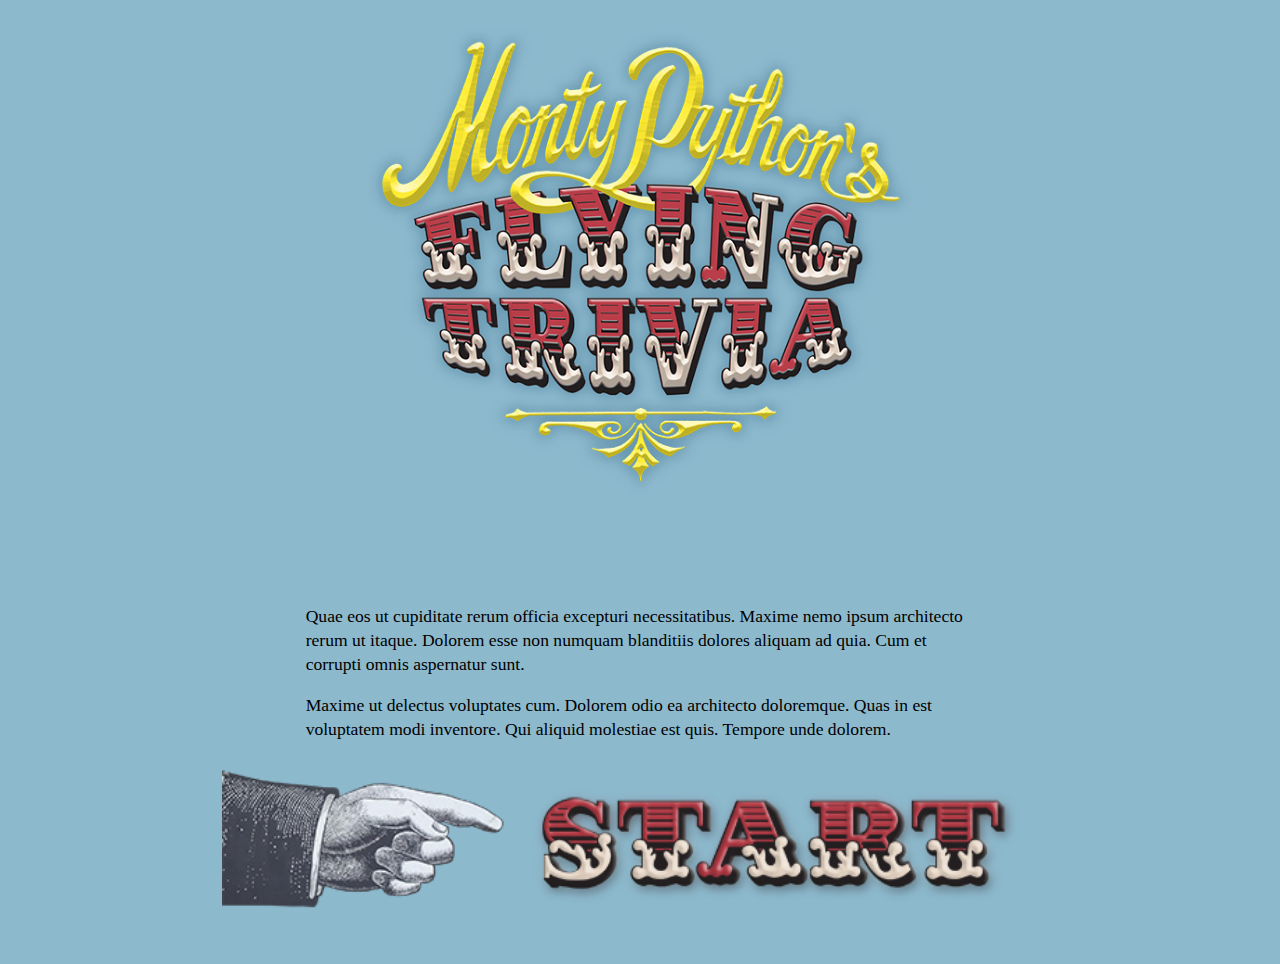
==== index-start.html @ ee7987f8 "start quiz layout" ====
<!DOCTYPE html>
<html lang="en">

<head>
    <meta charset="UTF-8">
    <meta name="viewport" content="width=device-width, initial-scale=1.0">
    <meta http-equiv="X-UA-Compatible" content="ie=edge">
    <title>Monty Python's Flying Trivia</title>
    <link rel="stylesheet" href="assets/css/normalize.css">
    <link rel="stylesheet" href="assets/css/style.css">
</head>

<body>

    <div id="container">

        <div id="logo_box">
            <img id="logo" src="assets/images/mp_logo.png" alt="">
        </div>

        <div id="content_box">

            <div id="instruct">
                <img id="instruct_img" src="assets/images/instructions.png" alt="">
            </div>
            <div id="instructions">
                <p>Quae eos ut cupiditate rerum officia excepturi necessitatibus. Maxime nemo ipsum architecto rerum ut itaque. Dolorem esse non numquam blanditiis dolores aliquam ad quia. Cum et corrupti omnis aspernatur sunt.</p>

                <p>Maxime ut delectus voluptates cum. Dolorem odio ea architecto doloremque. Quas in est voluptatem modi inventore. Qui aliquid molestiae est quis. Tempore unde dolorem.</p>
            </div>
            <div id="btn_space">
                <img id="btn_img" src="/assets/images/btn_start.png" alt="">
            </div>

        </div>

    </div>






    <script src="https://ajax.googleapis.com/ajax/libs/jquery/3.3.1/jquery.min.js"></script>
    <script src="assets/js/scripts.js"></script>
</body>

</html>


<!-- Monty Python's Flying Trivia
basic trivia game assignment
© Richard Trevillian, 2018-09-01
University of Richmond, Full Stack Web Development Bootcamp
HTML markup -->
---- assets/css/style.css ----
/* Monty Python's Flying Trivia
basic trivia game assignment
© Richard Trevillian, 2018-09-01
University of Richmond, Full Stack Web Development Bootcamp
CSS styles */
* {
    /* border: .1px solid red; */
    box-sizing: border-box;
}

/* START DECLARE NATIVE SYSTEM FONTS */
@font-face {
    font-family: system;
    font-style: normal;
    font-weight: 300;
    src: local(".SFNSText-Light"), local(".HelveticaNeueDeskInterface-Light"), local(".LucidaGrandeUI"), local("Ubuntu Light"), local("Segoe UI Light"), local("Roboto-Light"), local("DroidSans"), local("Tahoma");
}

/* END DECLARE NATIVE SYSTEM FONTS */
/* START THE MAIN GAME CONTAINERS */
body {
    background-color: #8db9cd;
}

/* CONTAINER holds all content centered with MARGIN and limits MAX-WIDTH */
#container {
    margin: 0 auto;
    max-width: 980px;
    padding: 2%;
    /* background-color: beige; */
}

/* END THE MAIN GAME CONTAINERS */
/* START THE CONTENT CONTAINERS */
#logo_box {
    text-align: center;
    /* background-color: bisque; */
}

#logo {
    width: 60%;
}

#content_box {
    margin: 0 5% 0px 5%;
    max-width: 980px;
    background: url(/assets/images/parchment.jpg);
    /* background-color: teal; */
    background-size: contain;
    background-repeat: repeat-y;
}

/* END THE CONTENT CONTAINERS */
/* START THE START SCREEN */
#instruct {
    padding: 2%;
    /* background-color: plum; */
}

#instruct_img {
    margin: 30px 5% 5px 5%;
    width: 90%;
    /* background-color: palegreen; */
}

#instructions {
    margin: 30px 10% 10px 10%;
    font-family: 'system';
    font-size: 1.1rem;
    line-height: 1.5rem;
    /* text-align: center; */
    /* background-color: paleturquoise; */
}

#btn_space {
    padding: 10px 0 20px 0;
}

#btn_img {
    width: 100%;
}

/* END THE START SCREEN */
/* MEDIA QUERIES BELOW */
/* MAX WIDTH MEDIA QUERIES BELOW */
@media screen and (max-width: 640px) {
    #XXX {
        /* width: 300px; */
    }
}

@media screen and (max-width: 768px) {
    #XXX {
        /* width: 350px; */
    }
}

@media screen and (max-width: 980px) {
    #XXX {
        /* width: 440px; */
    }
}

/* MAX WIDTH MEDIA QUERIES ABOVE */
/* MIN WIDTH MEDIA QUERIES BELOW */
@media screen and (min-width: 640px) {
    #XXX {
        /* width: 240px; */
    }
}

@media screen and (min-width: 768px) {
    #XXX {
        /* width: 440px; */
    }
}

@media screen and (min-width: 980px) {
    #XXX {
        /* width: 640px; */
    }
}

/* MIN WIDTH MEDIA QUERIES ABOVE */
/* MEDIA QUERIES ABOVE */
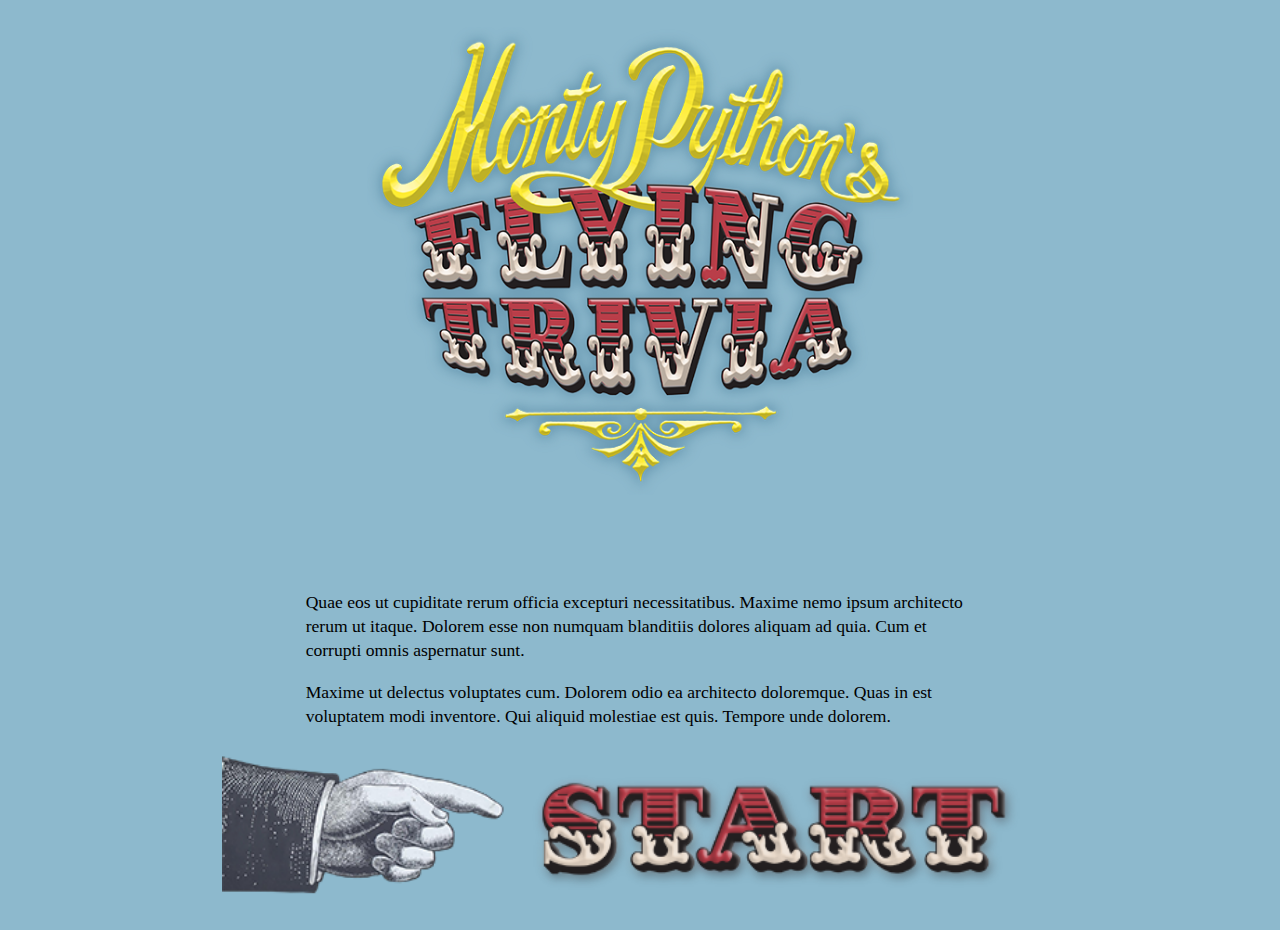
==== commit 2b6c71de: "finish page basic styling" ====
--- a/index-start.html
+++ b/index-start.html
@@ -23,7 +23,7 @@
             <div id="instruct">
                 <img id="instruct_img" src="assets/images/instructions.png" alt="">
             </div>
-            <div id="instructions">
+            <div id="body_content">
                 <p>Quae eos ut cupiditate rerum officia excepturi necessitatibus. Maxime nemo ipsum architecto rerum ut itaque. Dolorem esse non numquam blanditiis dolores aliquam ad quia. Cum et corrupti omnis aspernatur sunt.</p>
 
                 <p>Maxime ut delectus voluptates cum. Dolorem odio ea architecto doloremque. Quas in est voluptatem modi inventore. Qui aliquid molestiae est quis. Tempore unde dolorem.</p>
--- a/assets/css/style.css
+++ b/assets/css/style.css
@@ -43,6 +43,7 @@
 
 #content_box {
     margin: 0 5% 0px 5%;
+    padding: 20px 0 0 0;
     max-width: 980px;
     background: url(/assets/images/parchment.jpg);
     /* background-color: teal; */
@@ -52,9 +53,18 @@
 
 /* END THE CONTENT CONTAINERS */
 /* START THE START SCREEN */
-#instruct {
+#instruct_box {
     padding: 2%;
     /* background-color: plum; */
+}
+
+#timer_box {
+    margin: 30px 10% 10px 10%;
+    /* padding: 2%; */
+    /* width: 100%; */
+    height: 100px;
+    background-color: plum;
+    opacity: .5;
 }
 
 #instruct_img {
@@ -63,7 +73,7 @@
     /* background-color: palegreen; */
 }
 
-#instructions {
+#body_content {
     margin: 30px 10% 10px 10%;
     font-family: 'system';
     font-size: 1.1rem;
@@ -73,11 +83,79 @@
 }
 
 #btn_space {
-    padding: 10px 0 20px 0;
+    padding: 10px 0 0 0;
 }
 
 #btn_img {
     width: 100%;
+}
+
+legend {
+    background-color: rgb(233, 229, 217);
+    width: 100%;
+    padding: 20px;
+    border-radius: 2rem;
+    color: red;
+    font-size: 1.2rem;
+    line-height: 1.6rem;
+    box-shadow: 0 0 35px rgb(167, 158, 149);
+
+    /* opacity: .7; */
+}
+
+fieldset p {
+    margin-left: 40px;
+}
+
+fieldset {
+    margin-bottom: 30px;
+    border: 0px solid lightgray;
+    /* border-radius: 2em; */
+}
+
+h3 {
+    font-size: 1.1em;
+    margin: 15px;
+}
+
+.result_box {
+    /* display: flex; */
+    /* justify-content: flex-start; */
+    margin-bottom: 20px;
+    display: table;
+    width: 100%;
+}
+
+.clearfix:after {
+    content: "";
+    display: table;
+    clear: both;
+}
+
+.result_icon {
+    float: left;
+    /* background-color: aliceblue; */
+    /* border-radius: 100px; */
+    /* height: 50px; */
+    /* width: 50px; */
+    /* margin-left: 10px; */
+    /* margin-right: 80%; */
+}
+
+.result_text {
+    float: left;
+    /* margin-left: 20px; */
+    /* margin-right: 200px; */
+}
+
+.result_number {
+    float: right;
+    /* margin-left: 10px; */
+    /* margin-right: 80%; */
+}
+
+.icon {
+    height: 50px;
 }
 
 /* END THE START SCREEN */
@@ -85,7 +163,7 @@
 /* MAX WIDTH MEDIA QUERIES BELOW */
 @media screen and (max-width: 640px) {
     #XXX {
-        /* width: 300px; */
+        /* width: 350px; */
     }
 }
 
@@ -104,8 +182,8 @@
 /* MAX WIDTH MEDIA QUERIES ABOVE */
 /* MIN WIDTH MEDIA QUERIES BELOW */
 @media screen and (min-width: 640px) {
-    #XXX {
-        /* width: 240px; */
+    h3 {
+        font-size: 2em;
     }
 }
 
@@ -116,8 +194,8 @@
 }
 
 @media screen and (min-width: 980px) {
-    #XXX {
-        /* width: 640px; */
+    h3 {
+        font-size: 2.5em;
     }
 }
 
